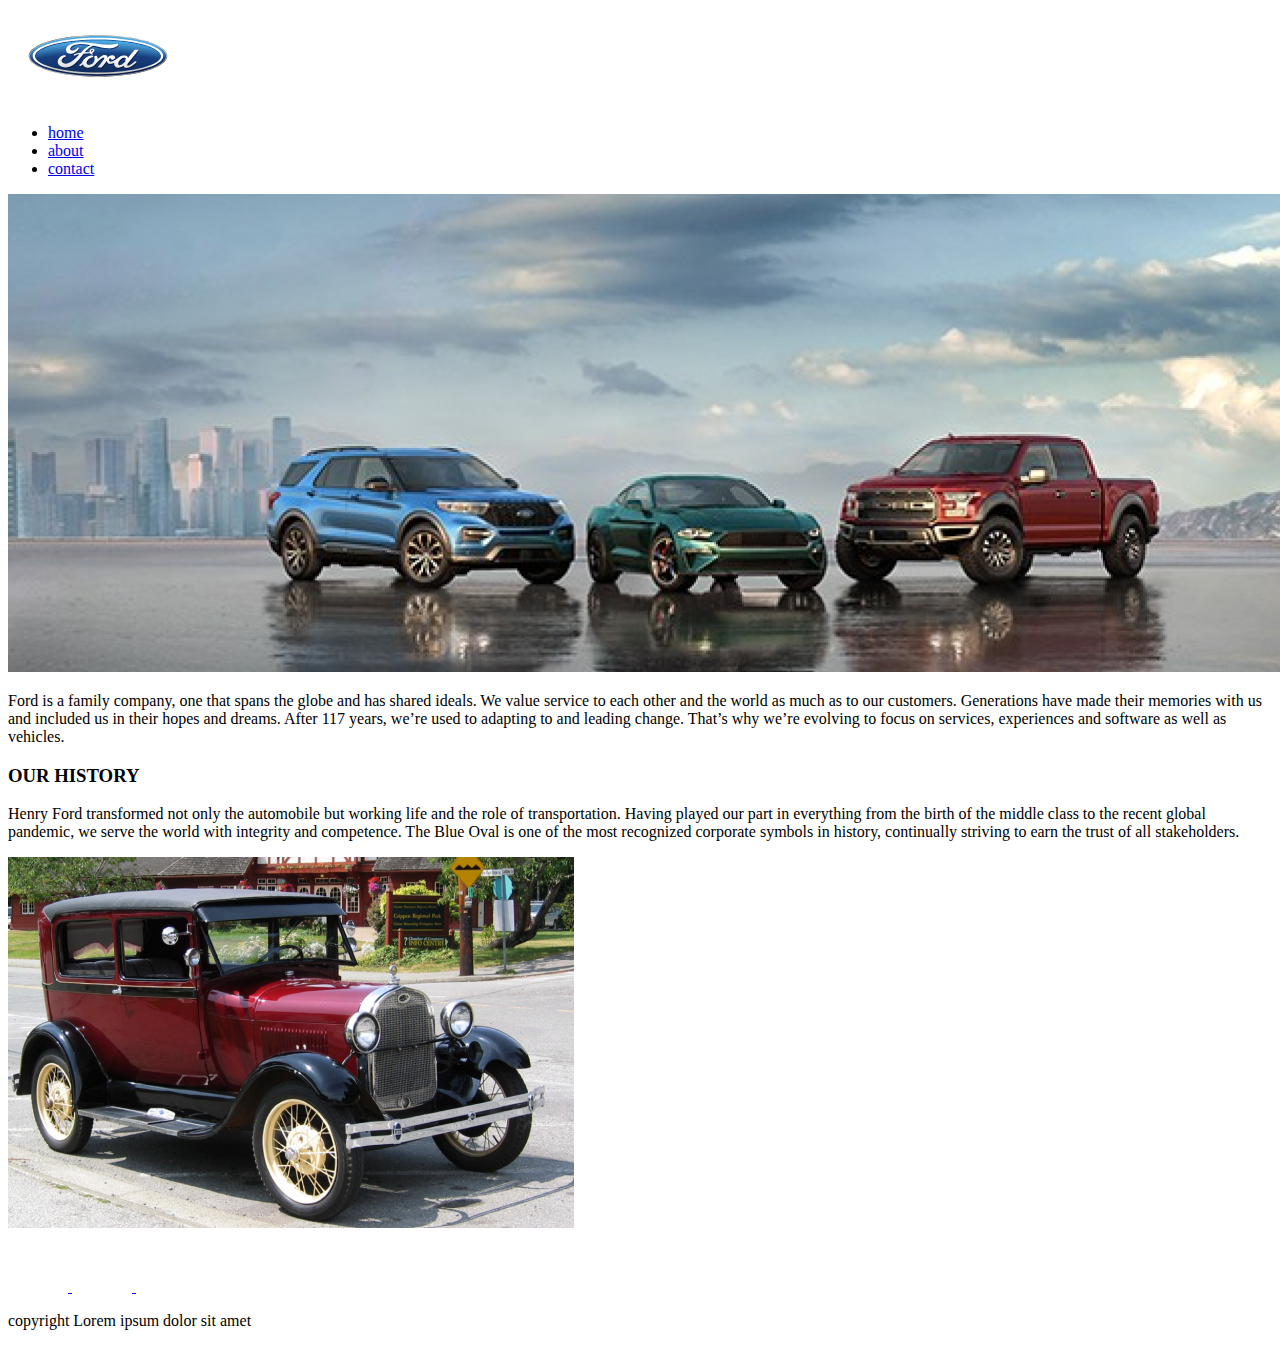
==== about.html @ c4bfd69a "add about.html file" ====
<!DOCTYPE html>
<html lang="en">
  <head>
    <meta charset="UTF-8" />
    <meta name="viewport" content="width=device-width, initial-scale=1.0" />
    <title>Document</title>
  </head>
  <body>
    <header>
      <a href="index.html">
        <img src="assets/images/logo/logo.svg" alt="ford"
      /></a>
      <nav>
        <ul>
          <li><a href="index.html">home</a></li>
          <li><a class="active-link" href="about.html">about</a></li>
          <li><a href="contact.html">contact</a></li>
        </ul>
      </nav>
    </header>
    <img src="assets/images/Rectangle 7.png" alt="three cars" />
    <div>
      <title>ABOUT US</title>
      <p>
        Ford is a family company, one that spans the globe and has shared
        ideals. We value service to each other and the world as much as to our
        customers. Generations have made their memories with us and included us
        in their hopes and dreams. After 117 years, we’re used to adapting to
        and leading change. That’s why we’re evolving to focus on services,
        experiences and software as well as vehicles.
      </p>
    </div>
    <section>
      <h3>OUR HISTORY</h3>
      <p>
        Henry Ford transformed not only the automobile but working life and the
        role of transportation. Having played our part in everything from the
        birth of the middle class to the recent global pandemic, we serve the
        world with integrity and competence. The Blue Oval is one of the most
        recognized corporate symbols in history, continually striving to earn
        the trust of all stakeholders.
      </p>
      <img src="assets/images/Rectangle 11.png" alt="car" />
      <footer>
        <div>
          <a href="#"><img src="assets/images/icons/facebook-messenger.png" alt="facebook-messenger" /> </a>
          <a href="#"><img src="assets/images/icons/instagram.png" alt="instagram" /> </a>
          <a href="#"><img src="assets/images/icons/youtube.png" alt="youtube" /> </a>
          <p>copyright Lorem ipsum dolor sit amet</p>
        </div>
      </footer>
  </body>
</html>
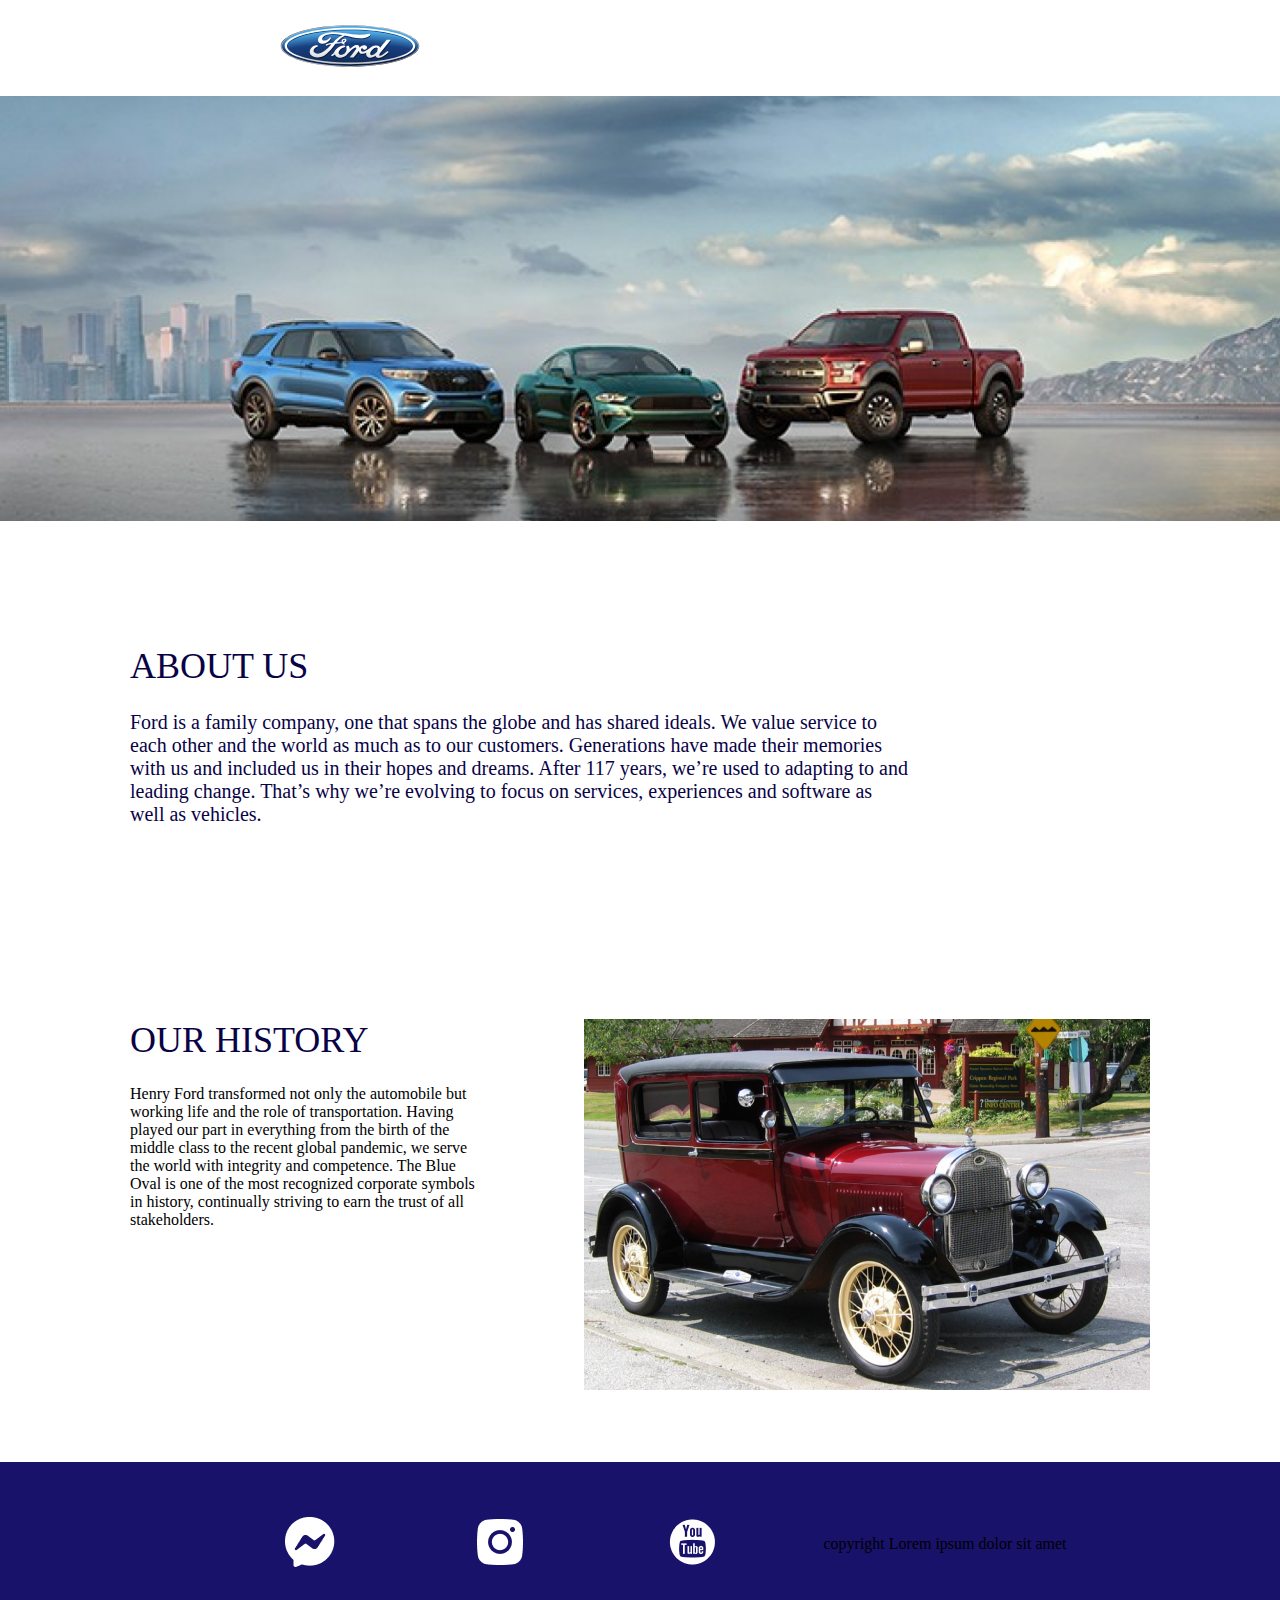
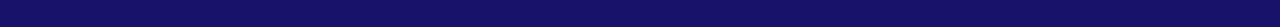
==== commit eb0f5125: "changes in files" ====
--- a/about.html
+++ b/about.html
@@ -4,50 +4,67 @@
     <meta charset="UTF-8" />
     <meta name="viewport" content="width=device-width, initial-scale=1.0" />
     <title>Document</title>
+    <link rel="stylesheet" href="style.css" />
   </head>
   <body>
     <header>
-      <a href="index.html">
-        <img src="assets/images/logo/logo.svg" alt="ford"
-      /></a>
       <nav>
-        <ul>
-          <li><a href="index.html">home</a></li>
-          <li><a class="active-link" href="about.html">about</a></li>
-          <li><a href="contact.html">contact</a></li>
-        </ul>
+        <a href="index.html"
+          ><img src="assets/images/logo/logo.svg" alt="ford"
+        /></a>
+        <div class="navigation">
+          <a href="index.html">HOME</a>
+          <a class="active" href="about.html">ABOUT</a>
+          <a href="contact.html">CONTACT</a>
+        </div>
       </nav>
     </header>
-    <img src="assets/images/Rectangle 7.png" alt="three cars" />
-    <div>
-      <title>ABOUT US</title>
-      <p>
-        Ford is a family company, one that spans the globe and has shared
-        ideals. We value service to each other and the world as much as to our
-        customers. Generations have made their memories with us and included us
-        in their hopes and dreams. After 117 years, we’re used to adapting to
-        and leading change. That’s why we’re evolving to focus on services,
-        experiences and software as well as vehicles.
-      </p>
-    </div>
-    <section>
-      <h3>OUR HISTORY</h3>
-      <p>
-        Henry Ford transformed not only the automobile but working life and the
-        role of transportation. Having played our part in everything from the
-        birth of the middle class to the recent global pandemic, we serve the
-        world with integrity and competence. The Blue Oval is one of the most
-        recognized corporate symbols in history, continually striving to earn
-        the trust of all stakeholders.
-      </p>
+
+    <main>
+      <img src="assets/images/Rectangle 7.png" alt="three cars" class="cover" />
+      <div class="article">
+        <h1 class="title">ABOUT US</h1>
+        <p class="content">
+          Ford is a family company, one that spans the globe and has shared
+          ideals. We value service to each other and the world as much as to our
+          customers. Generations have made their memories with us and included
+          us in their hopes and dreams. After 117 years, we’re used to adapting
+          to and leading change. That’s why we’re evolving to focus on services,
+          experiences and software as well as vehicles.
+        </p>
+      </div>
+    </main>
+    <section class="historysection">
+      <div class="ourhistory">
+        <h1 class="title">OUR HISTORY</h1>
+        <p class="content">
+          Henry Ford transformed not only the automobile but working life and
+          the role of transportation. Having played our part in everything from
+          the birth of the middle class to the recent global pandemic, we serve
+          the world with integrity and competence. The Blue Oval is one of the
+          most recognized corporate symbols in history, continually striving to
+          earn the trust of all stakeholders.
+        </p>
+      </div>
       <img src="assets/images/Rectangle 11.png" alt="car" />
-      <footer>
-        <div>
-          <a href="#"><img src="assets/images/icons/facebook-messenger.png" alt="facebook-messenger" /> </a>
-          <a href="#"><img src="assets/images/icons/instagram.png" alt="instagram" /> </a>
-          <a href="#"><img src="assets/images/icons/youtube.png" alt="youtube" /> </a>
-          <p>copyright Lorem ipsum dolor sit amet</p>
+    </section>
+    <footer>
+      <nav class="footer">
+        <div class="socialicons">
+          <a href="https://www.facebook.com/"
+            ><img
+              src="assets/images/icons/facebook-messenger.png"
+              alt="facebook-messenger"
+          /></a>
+          <a href="https://www.instagram.com/"
+            ><img src="assets/images/icons/instagram.png" alt="instagram"
+          /></a>
+          <a href="https://www.youtube.com/"
+            ><img src="assets/images/icons/youtube.png" alt="youtube"
+          /></a>
         </div>
-      </footer>
+        <div class="copyright">copyright Lorem ipsum dolor sit amet</div>
+      </nav>
+    </footer>
   </body>
 </html>
--- a/style.css
+++ b/style.css
@@ -0,0 +1,134 @@
+* {
+  margin: 0 auto;
+  padding: 0;
+}
+
+header nav {
+  margin: 0px 130px;
+  display: flex;
+  flex-direction: row;
+  align-items: center;
+  justify-content: space-between;
+  max-height: 96px;
+}
+
+.navigation {
+  margin: 0px 120px;
+  display: block;
+  font-size: 20px;
+  font-weight: 400;
+  line-height: 24.2;
+}
+
+a {
+  text-decoration: none;
+  margin-left: 130px;
+}
+.active {
+  color: #f50808;
+}
+
+.cover {
+  width: 100%;
+}
+
+.photobox {
+  margin-top: 121px;
+  background-color: #ebebf0;
+  display: flex;
+  flex-direction: row;
+  justify-content: center;
+}
+
+.wrapphotos {
+  padding-top: 121px;
+  padding-bottom: 121px;
+}
+
+.footer {
+  display: flex;
+  flex-direction: row;
+  justify-content: space-between;
+  align-items: center;
+  padding: 50px 130px 51px 130px;
+  background-color: #19126b;
+}
+
+.socialicons {
+  margin-left: 20px;
+  margin-right: 20px;
+  display: flex;
+  flex-direction: row;
+  align-items: left;
+}
+
+.title {
+  font-size: 36px;
+  font-weight: 400;
+  margin-bottom: 24px;
+  text-align: left;
+  color: #090346;
+  flex-direction: column;
+}
+.article {
+  font-size: 20px;
+  font-weight: 400;
+  margin-bottom: 24px;
+  margin-left: 130px;
+  text-align: left;
+  color: #090346;
+  flex-direction: column;
+}
+
+.historysection {
+  display: flex;
+  flex-direction: row;
+  padding: 73px 130px 72px 130px;
+}
+
+main .article {
+  width: 780px;
+  margin: 120px 530px 120px 130px;
+}
+
+.ourhistory {
+  margin-right: 95px;
+}
+section .historysection {
+  margin-top: 120px;
+  background-color: #ebebf0;
+  display: flex;
+  flex-direction: row;
+  justify-content: center;
+}
+
+.wrapcontact {
+  padding: 78px 130px 94px 130px;
+  display: flex;
+  flex-direction: row;
+  justify-content: space-between;
+}
+.wrapinformation {
+  display: flex;
+  flex-direction: column;
+  margin-right: 177px;
+}
+.wrapinformation .title {
+  margin-bottom: 24px;
+  font-size: 26px;
+  font-weight: 40;
+  color: #19126b;
+}
+.wrapinformation .item {
+  color: #0d69a9;
+
+  display: flex;
+  flex-direction: row;
+}
+.span {
+  color: #000000;
+}
+.map {
+  display: flex;
+  flex-direction: column;
+}
